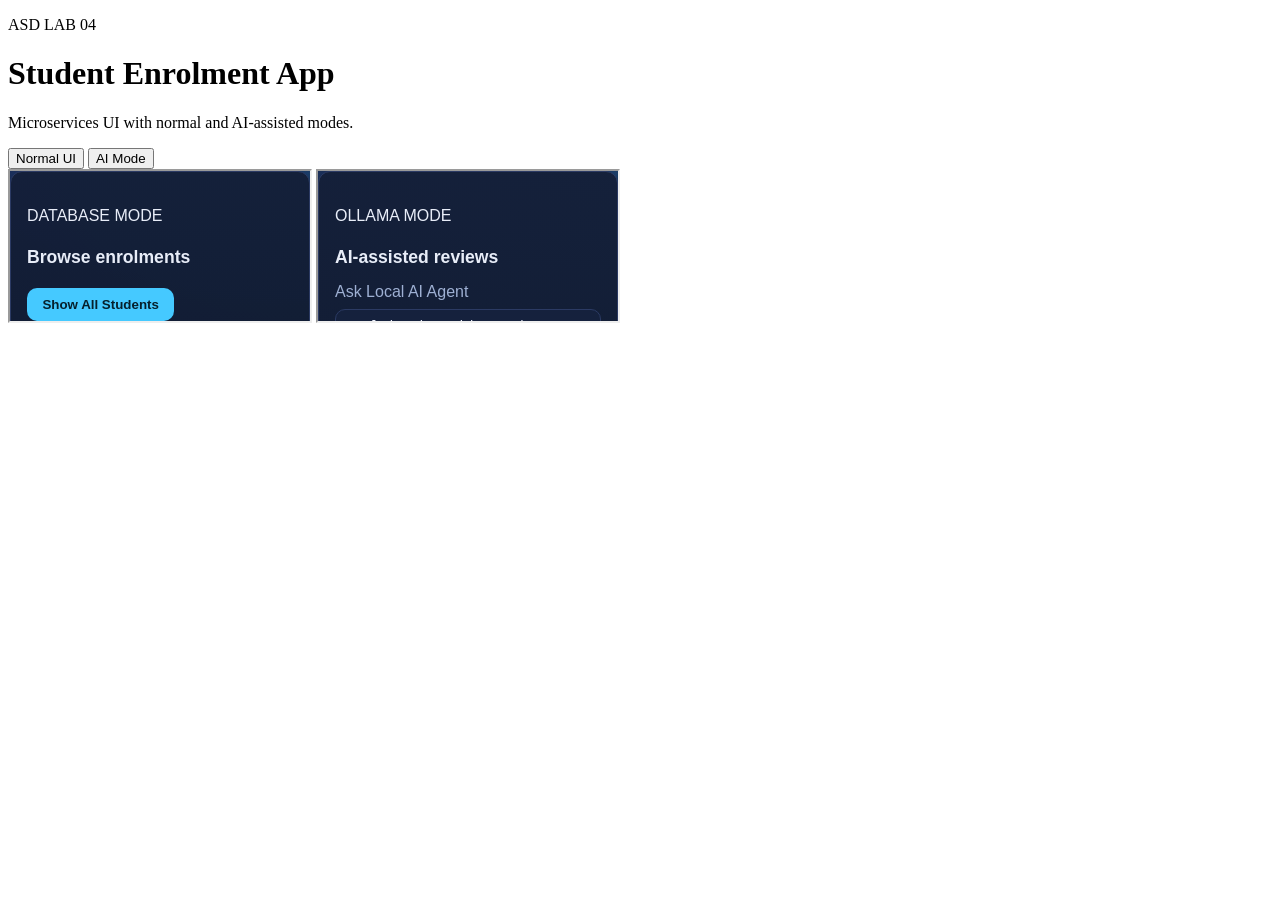
==== frontend-service/templates/index.html @ 6e865419 "Lab 4" ====
<!DOCTYPE html>
<html lang="en">
<head>
    <meta charset="utf-8">
    <meta name="viewport" content="width=device-width, initial-scale=1">
    <title>Student Enrolment App</title>
    <link rel="stylesheet" href="css/styles.css">
</head>
<body>
<main class="app-shell">
    <header class="app-header">
        <p class="eyebrow">ASD LAB 04</p>
        <h1>Student Enrolment App</h1>
        <p>Microservices UI with normal and AI-assisted modes.</p>
    </header>

    <section class="tab-shell card">
        <nav class="tab-nav" aria-label="Application tabs">
            <button class="tab-btn is-active" data-tab="normal" type="button">Normal UI</button>
            <button class="tab-btn" data-tab="ai-mode" type="button">AI Mode</button>
        </nav>

        <div class="tab-content">
            <iframe id="tab-frame-normal" class="tab-frame is-active" src="tabs/normal.html" title="Normal UI tab"></iframe>
            <iframe id="tab-frame-ai-mode" class="tab-frame" src="tabs/ai-mode.html" title="AI Mode tab"></iframe>
        </div>
    </section>
</main>

<script>
const tabButtons = Array.from(document.querySelectorAll(".tab-btn"));
const tabFrames = {
    normal: document.getElementById("tab-frame-normal"),
    "ai-mode": document.getElementById("tab-frame-ai-mode"),
};

function activateTab(tabName) {
    tabButtons.forEach((button) => {
        button.classList.toggle("is-active", button.dataset.tab === tabName);
    });
    Object.entries(tabFrames).forEach(([name, frame]) => {
        frame.classList.toggle("is-active", name === tabName);
    });
    window.location.hash = tabName;
}

tabButtons.forEach((button) => {
    button.addEventListener("click", () => activateTab(button.dataset.tab));
});

const hashTab = window.location.hash.replace("#", "");
activateTab(tabFrames[hashTab] ? hashTab : "normal");
</script>
</body>
</html>
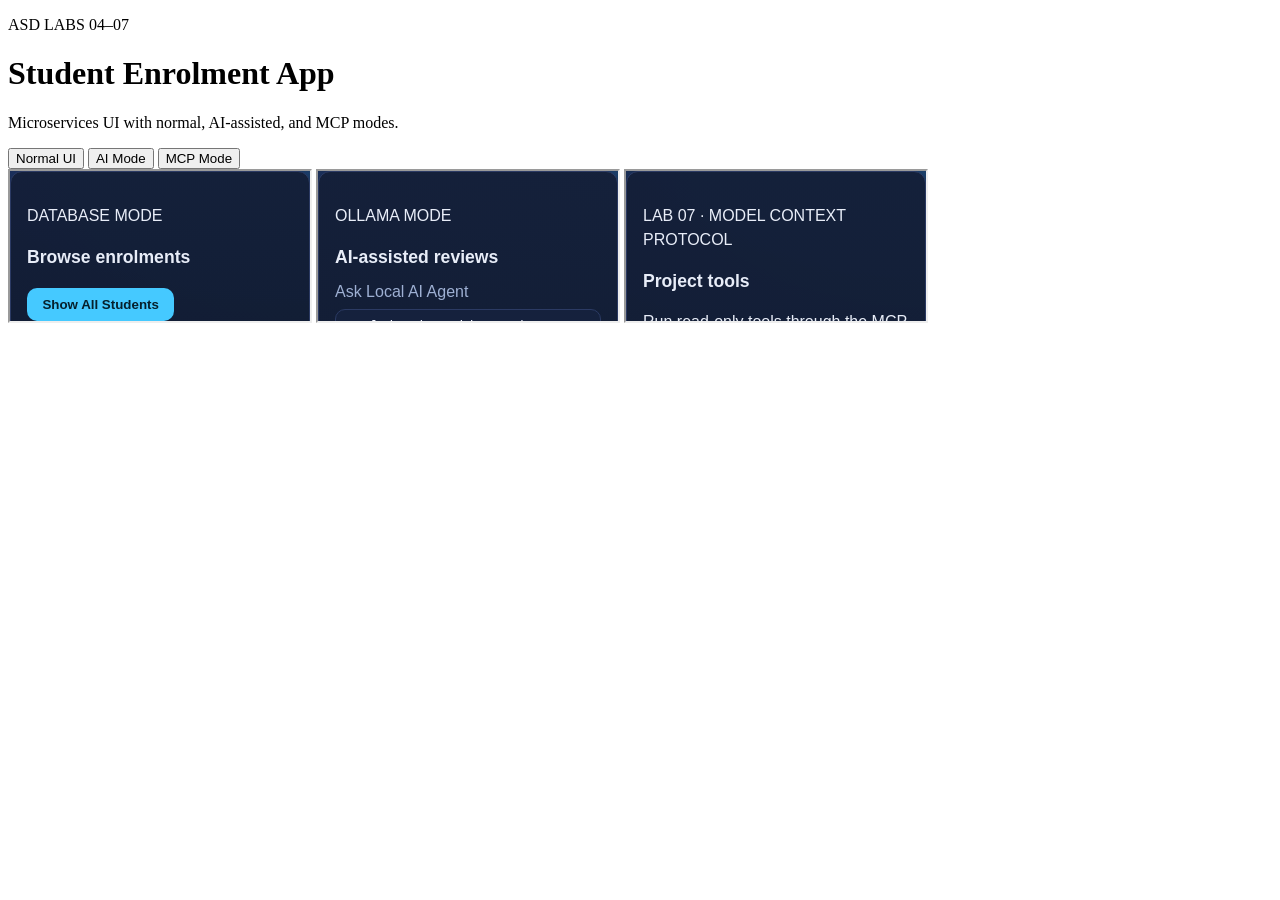
==== commit 8b1469a6: "Implement Lab 7 MCP tools and evidence review" ====
--- a/frontend-service/templates/index.html
+++ b/frontend-service/templates/index.html
@@ -9,20 +9,22 @@
 <body>
 <main class="app-shell">
     <header class="app-header">
-        <p class="eyebrow">ASD LAB 04</p>
+        <p class="eyebrow">ASD LABS 04–07</p>
         <h1>Student Enrolment App</h1>
-        <p>Microservices UI with normal and AI-assisted modes.</p>
+        <p>Microservices UI with normal, AI-assisted, and MCP modes.</p>
     </header>
 
     <section class="tab-shell card">
         <nav class="tab-nav" aria-label="Application tabs">
             <button class="tab-btn is-active" data-tab="normal" type="button">Normal UI</button>
             <button class="tab-btn" data-tab="ai-mode" type="button">AI Mode</button>
+            <button class="tab-btn" data-tab="mcp" type="button">MCP Mode</button>
         </nav>
 
         <div class="tab-content">
             <iframe id="tab-frame-normal" class="tab-frame is-active" src="tabs/normal.html" title="Normal UI tab"></iframe>
             <iframe id="tab-frame-ai-mode" class="tab-frame" src="tabs/ai-mode.html" title="AI Mode tab"></iframe>
+            <iframe id="tab-frame-mcp" class="tab-frame" src="tabs/mcp.html" title="MCP Mode tab"></iframe>
         </div>
     </section>
 </main>
@@ -32,6 +34,7 @@
 const tabFrames = {
     normal: document.getElementById("tab-frame-normal"),
     "ai-mode": document.getElementById("tab-frame-ai-mode"),
+    mcp: document.getElementById("tab-frame-mcp"),
 };
 
 function activateTab(tabName) {
